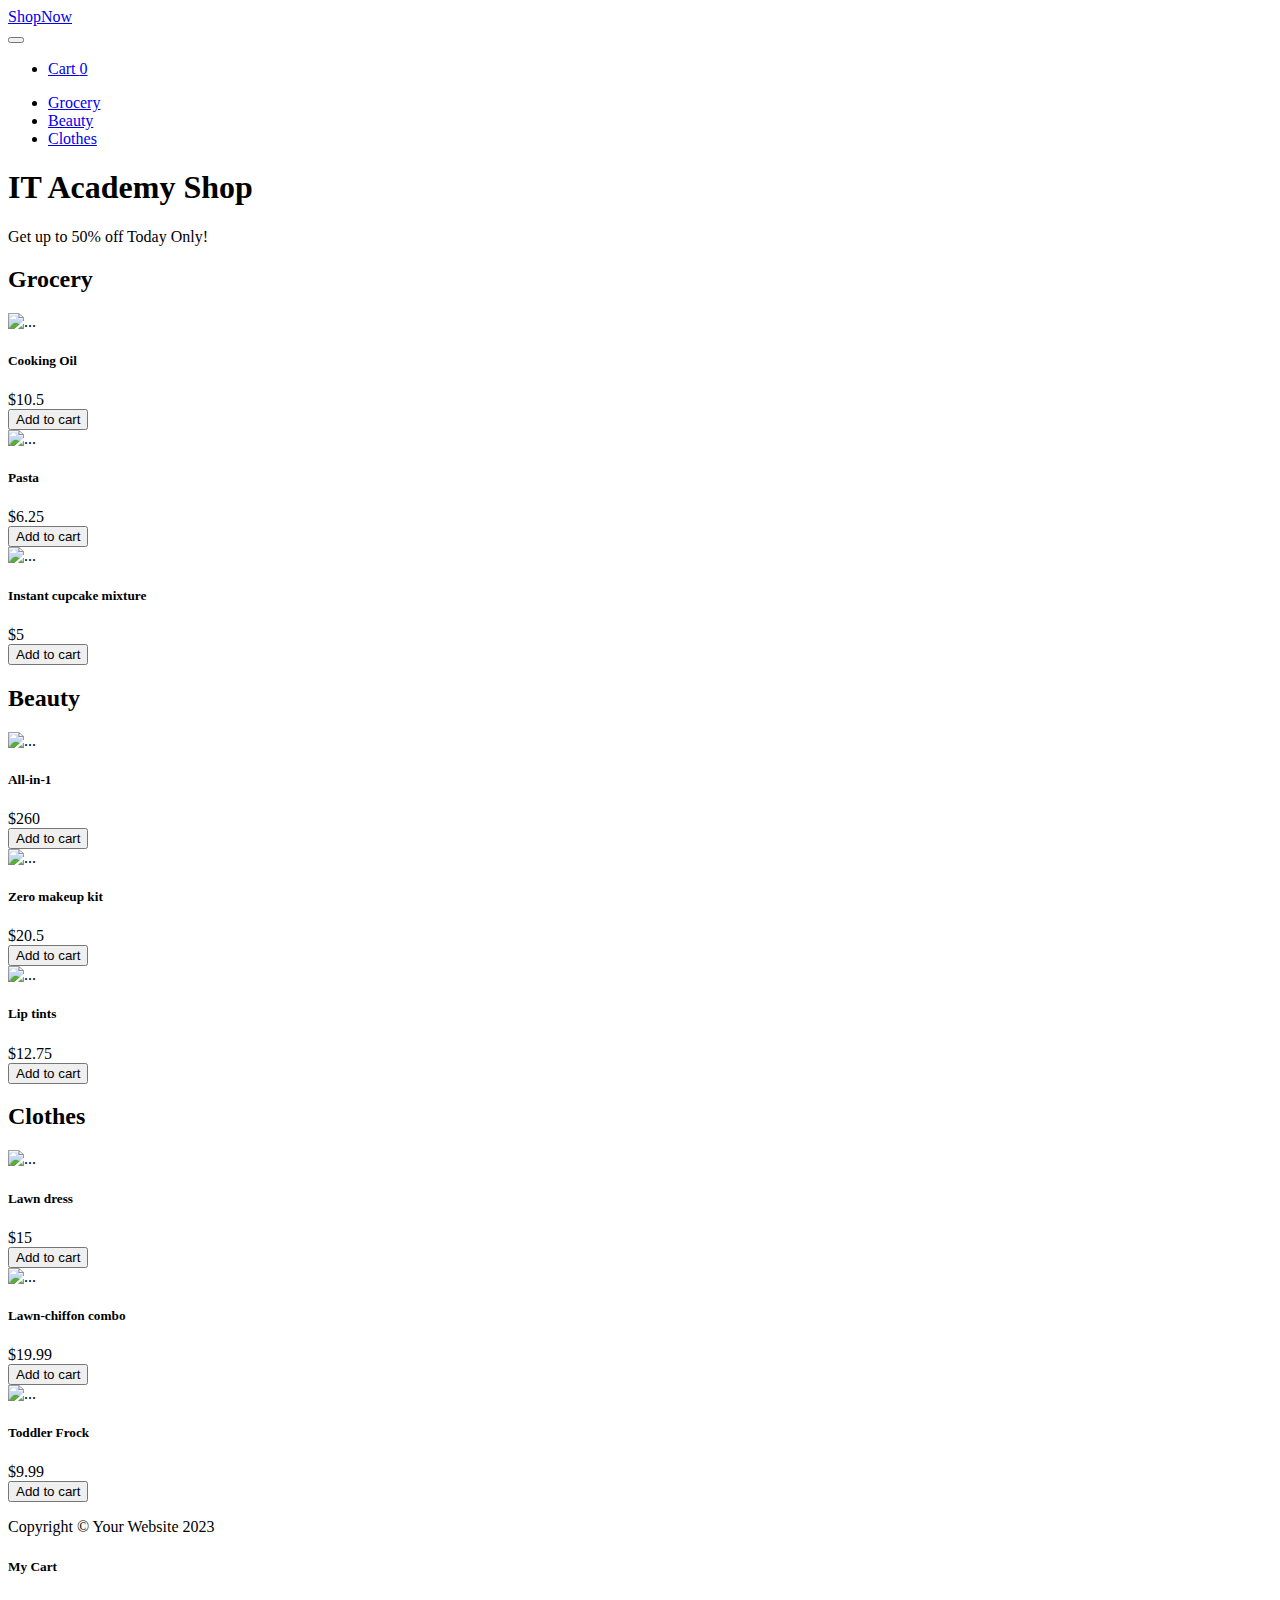
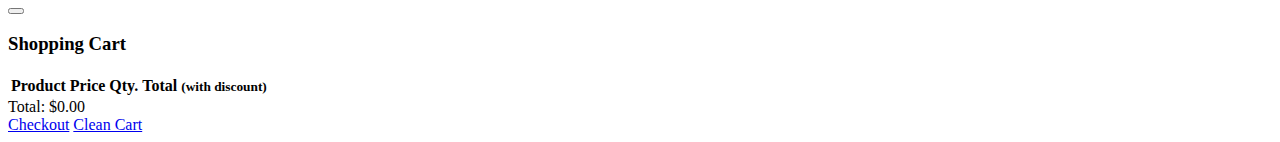
==== index.html @ d0eda027 "Add product name in Shopping Cart" ====
<!DOCTYPE html>
<html lang="en">

<head>
	<meta charset="utf-8" />
	<meta name="viewport" content="width=device-width, initial-scale=1, shrink-to-fit=no" />
	<meta name="description" content="" />
	<meta name="author" content="" />
	<title>ShopNow</title>
	<!-- Favicon-->
	<link rel="icon" type="image/x-icon" href="images/favicon.ico" />
	<link href="https://cdn.jsdelivr.net/npm/bootstrap@5.3.0/dist/css/bootstrap.min.css" rel="stylesheet"
		integrity="sha384-9ndCyUaIbzAi2FUVXJi0CjmCapSmO7SnpJef0486qhLnuZ2cdeRhO02iuK6FUUVM" crossorigin="anonymous">

	<!-- Fontawesome icons-->
	<link rel="stylesheet" href="https://cdnjs.cloudflare.com/ajax/libs/font-awesome/6.4.0/css/all.min.css"
		integrity="sha512-iecdLmaskl7CVkqkXNQ/ZH/XLlvWZOJyj7Yy7tcenmpD1ypASozpmT/E0iPtmFIB46ZmdtAc9eNBvH0H/ZpiBw=="
		crossorigin="anonymous" referrerpolicy="no-referrer" />
</head>

<body data-bs-spy="scroll" data-bs-target="#navbar-example2" data-bs-offset="50">
	<!-- Navigation-->
	<nav class="navbar py-3 py-lg-0 navbar-light bg-light navbar-expand-lg" id="navbar-example2">
		<div class="container d-flex">
			<a class="navbar-brand" href="#!">ShopNow</a>
			<div class="d-flex flex-row order-lg-last align-items-center">

				<button type="button" class="navbar-toggler order-last collapsed" data-bs-toggle="collapse"
					data-bs-target="#navbar" aria-expanded="false" aria-controls="navbar">
					<span class="navbar-toggler-icon"></span>
				</button>
				<ul class="navbar-nav me-3 me-lg-0 d-flex flex-row align-items-center">
					<li class="dropdown search-dropdown nav-item py-lg-3">
						<a href="javascript:void(0)" class="btn btn-outline-dark flex-center" type="button"
							data-bs-toggle="modal" data-bs-target="#cartModal" onclick="open_modal()"
							data-bs-auto-close="outside">
							<i class="fas fa-shopping-cart me-1"></i> Cart <span
								class="badge bg-dark text-white ms-1 rounded-pill" id="count_product">0</span>
						</a>
					</li>
				</ul>
			</div>

			<div id="navbar" class="navbar-collapse collapse">

				<ul class="navbar-nav me-auto mb-4 mb-lg-0 ms-lg-5">
					<li class="nav-item">
						<a class="nav-link" href="#grocery"><i class="fas fa-shopping-basket"></i> Grocery</a>
					</li>
					<li class="nav-item">
						<a class="nav-link" href="#beauty"><i class="fas fa-heart"></i> Beauty</a>
					</li>
					<li class="nav-item">
						<a class="nav-link" href="#clothes"><i class="fas fa-tshirt"></i> Clothes</a>
					</li>

				</ul>
			</div>
		</div>
	</nav>

	<!-- Header-->
	<header class="bg-dark py-5">
		<div class="container px-4 px-lg-5 my-5">
			<div class="text-center text-white">
				<h1 class="display-4 fw-bolder">IT Academy Shop</h1>
				<p class="lead fw-normal text-white-50 mb-0">Get up to 50% off Today Only!</p>
			</div>
		</div>
	</header>
	<!-- Section-->
	<section class="pt-5" id="grocery">
		<h2 class="text-center"><i class="fas fa-shopping-basket pe-3"></i>Grocery</h2>
		<div class="container px-4 px-lg-5 mt-5">
			<div class="row gx-4 gx-lg-5 row-cols-2 row-cols-md-3 row-cols-xl-4 justify-content-center">
				<div class="col mb-5">
					<div class="card h-100">
						<img class="card-img-top" src="./images/product.svg" alt="..." />
						<div class="card-body p-4">
							<div class="text-center">
								<h5 class="fw-bolder">Cooking Oil</h5>
								$10.5
							</div>
						</div>
						<div class="card-footer p-4 pt-0 border-top-0 bg-transparent">
							<div class="text-center"><button type="button" onclick="buy(1)"
									class="btn btn-outline-dark">Add to cart</button></div>
						</div>
					</div>
				</div>
				<div class="col mb-5">
					<div class="card h-100">
						<img class="card-img-top" src="./images/product.svg" alt="..." />
						<div class="card-body p-4">
							<div class="text-center">
								<h5 class="fw-bolder">Pasta</h5>
								$6.25
							</div>
						</div>
						<div class="card-footer p-4 pt-0 border-top-0 bg-transparent">
							<div class="text-center"><button type="button" onclick="buy(2)"
									class="btn btn-outline-dark">Add to cart</button></div>
						</div>
					</div>
				</div>
				<div class="col mb-5">
					<div class="card h-100">
						<img class="card-img-top" src="./images/product.svg" alt="..." />
						<div class="card-body p-4">
							<div class="text-center">
								<h5 class="fw-bolder">Instant cupcake mixture</h5>
								$5
							</div>
						</div>
						<div class="card-footer p-4 pt-0 border-top-0 bg-transparent">
							<div class="text-center"><button type="button" onclick="buy(3)"
									class="btn btn-outline-dark">Add to cart</button></div>
						</div>
					</div>
				</div>

			</div>
		</div>
	</section>
	<section class="pt-5" id="beauty">
		<h2 class="text-center"><i class="fas fa-heart pe-3"></i>Beauty</h2>
		<div class="container px-4 px-lg-5 mt-5">
			<div class="row gx-4 gx-lg-5 row-cols-2 row-cols-md-3 row-cols-xl-4 justify-content-center">
				<div class="col mb-5">
					<div class="card h-100">
						<img class="card-img-top" src="./images/product.svg" alt="..." />
						<div class="card-body p-4">
							<div class="text-center">
								<h5 class="fw-bolder">All-in-1</h5>
								$260
							</div>
						</div>
						<div class="card-footer p-4 pt-0 border-top-0 bg-transparent">
							<div class="text-center"><button type="button" onclick="buy(4)"
									class="btn btn-outline-dark">Add to cart</button></div>
						</div>
					</div>
				</div>
				<div class="col mb-5">
					<div class="card h-100">
						<img class="card-img-top" src="./images/product.svg" alt="..." />
						<div class="card-body p-4">
							<div class="text-center">
								<h5 class="fw-bolder">Zero makeup kit</h5>
								$20.5
							</div>
						</div>
						<div class="card-footer p-4 pt-0 border-top-0 bg-transparent">
							<div class="text-center"><button type="button" onclick="buy(5)"
									class="btn btn-outline-dark">Add to cart</button></div>
						</div>
					</div>
				</div>
				<div class="col mb-5">
					<div class="card h-100">
						<img class="card-img-top" src="./images/product.svg" alt="..." />
						<div class="card-body p-4">
							<div class="text-center">
								<h5 class="fw-bolder">Lip tints</h5>
								$12.75
							</div>
						</div>
						<div class="card-footer p-4 pt-0 border-top-0 bg-transparent">
							<div class="text-center"><button type="button" onclick="buy(6)"
									class="btn btn-outline-dark">Add to cart</button></div>
						</div>
					</div>
				</div>

			</div>
		</div>
	</section>
	<section class="pt-5" id="clothes">
		<h2 class="text-center"><i class="fas fa-tshirt pe-3"></i>Clothes</h2>
		<div class="container px-4 px-lg-5 mt-5">
			<div class="row gx-4 gx-lg-5 row-cols-2 row-cols-md-3 row-cols-xl-4 justify-content-center">
				<div class="col mb-5">
					<div class="card h-100">
						<img class="card-img-top" src="./images/product.svg" alt="..." />
						<div class="card-body p-4">
							<div class="text-center">
								<h5 class="fw-bolder">Lawn dress</h5>
								$15
							</div>
						</div>
						<div class="card-footer p-4 pt-0 border-top-0 bg-transparent">
							<div class="text-center"><button type="button" onclick="buy(7)"
									class="btn btn-outline-dark">Add to cart</button></div>
						</div>
					</div>
				</div>
				<div class="col mb-5">
					<div class="card h-100">
						<img class="card-img-top" src="./images/product.svg" alt="..." />
						<div class="card-body p-4">
							<div class="text-center">
								<h5 class="fw-bolder">Lawn-chiffon combo</h5>
								$19.99
							</div>
						</div>
						<div class="card-footer p-4 pt-0 border-top-0 bg-transparent">
							<div class="text-center"><button type="button" onclick="buy(8)"
									class="btn btn-outline-dark">Add to cart</button></div>
						</div>
					</div>
				</div>
				<div class="col mb-5">
					<div class="card h-100">
						<img class="card-img-top" src="./images/product.svg" alt="..." />
						<div class="card-body p-4">
							<div class="text-center">
								<h5 class="fw-bolder">Toddler Frock</h5>
								$9.99
							</div>
						</div>
						<div class="card-footer p-4 pt-0 border-top-0 bg-transparent">
							<div class="text-center"><button type="button" onclick="buy(9)"
									class="btn btn-outline-dark">Add to cart</button></div>
						</div>
					</div>
				</div>

			</div>
		</div>
	</section>

	<!-- Footer-->
	<footer class="py-3 bg-dark">
		<div class="container">
			<p class="m-0 text-center text-white">Copyright &copy; Your Website 2023</p>
		</div>
	</footer>

	<div class="modal fade" id="cartModal" tabindex="-1" aria-labelledby="exampleModalLabel" aria-hidden="true">
		<div class="modal-dialog">
			<div class="modal-content">
				<div class="modal-header">
					<h5 class="modal-title" id="exampleModalLabel"><i class="fas fa-cart-arrow-down"></i> My Cart</h5>
					<button type="button" class="btn-close" data-bs-dismiss="modal" aria-label="Close"></button>
				</div>
				<div class="modal-body">
					<h3 class="text-center bill px-5">Shopping Cart</h3>
					<table class="table">
						<thead>
							<tr>
								<th scope="col">Product</th>
								<th scope="col">Price</th>
								<th scope="col">Qty.</th>
								<th scope="col">Total <small>(with discount)</small></th>
							</tr>
						</thead>
						<tbody id="cart_list">
						</tbody>
					</table>
					<div class="text-center fs-3">
						Total: $<span id="total_price">0.00</span>
					</div>
					<div class="text-center">
						<a href="checkout.html" class="btn btn-primary m-3">Checkout</a>
						<a href="javascript:void(0)" onclick="cleanCart()" class="btn btn-primary m-3">Clean Cart</a>
					</div>
				</div>
			</div>
		</div>
	</div>

	<!-- Bootstrap core JS-->
	<script src="https://cdn.jsdelivr.net/npm/bootstrap@5.3.0/dist/js/bootstrap.bundle.min.js"
		integrity="sha384-geWF76RCwLtnZ8qwWowPQNguL3RmwHVBC9FhGdlKrxdiJJigb/j/68SIy3Te4Bkz"
		crossorigin="anonymous"></script>

	<!-- Core theme JS-->
	<script src="js/shop.js"></script>
	<script src="js/checkout.js"></script>
</body>

</html>
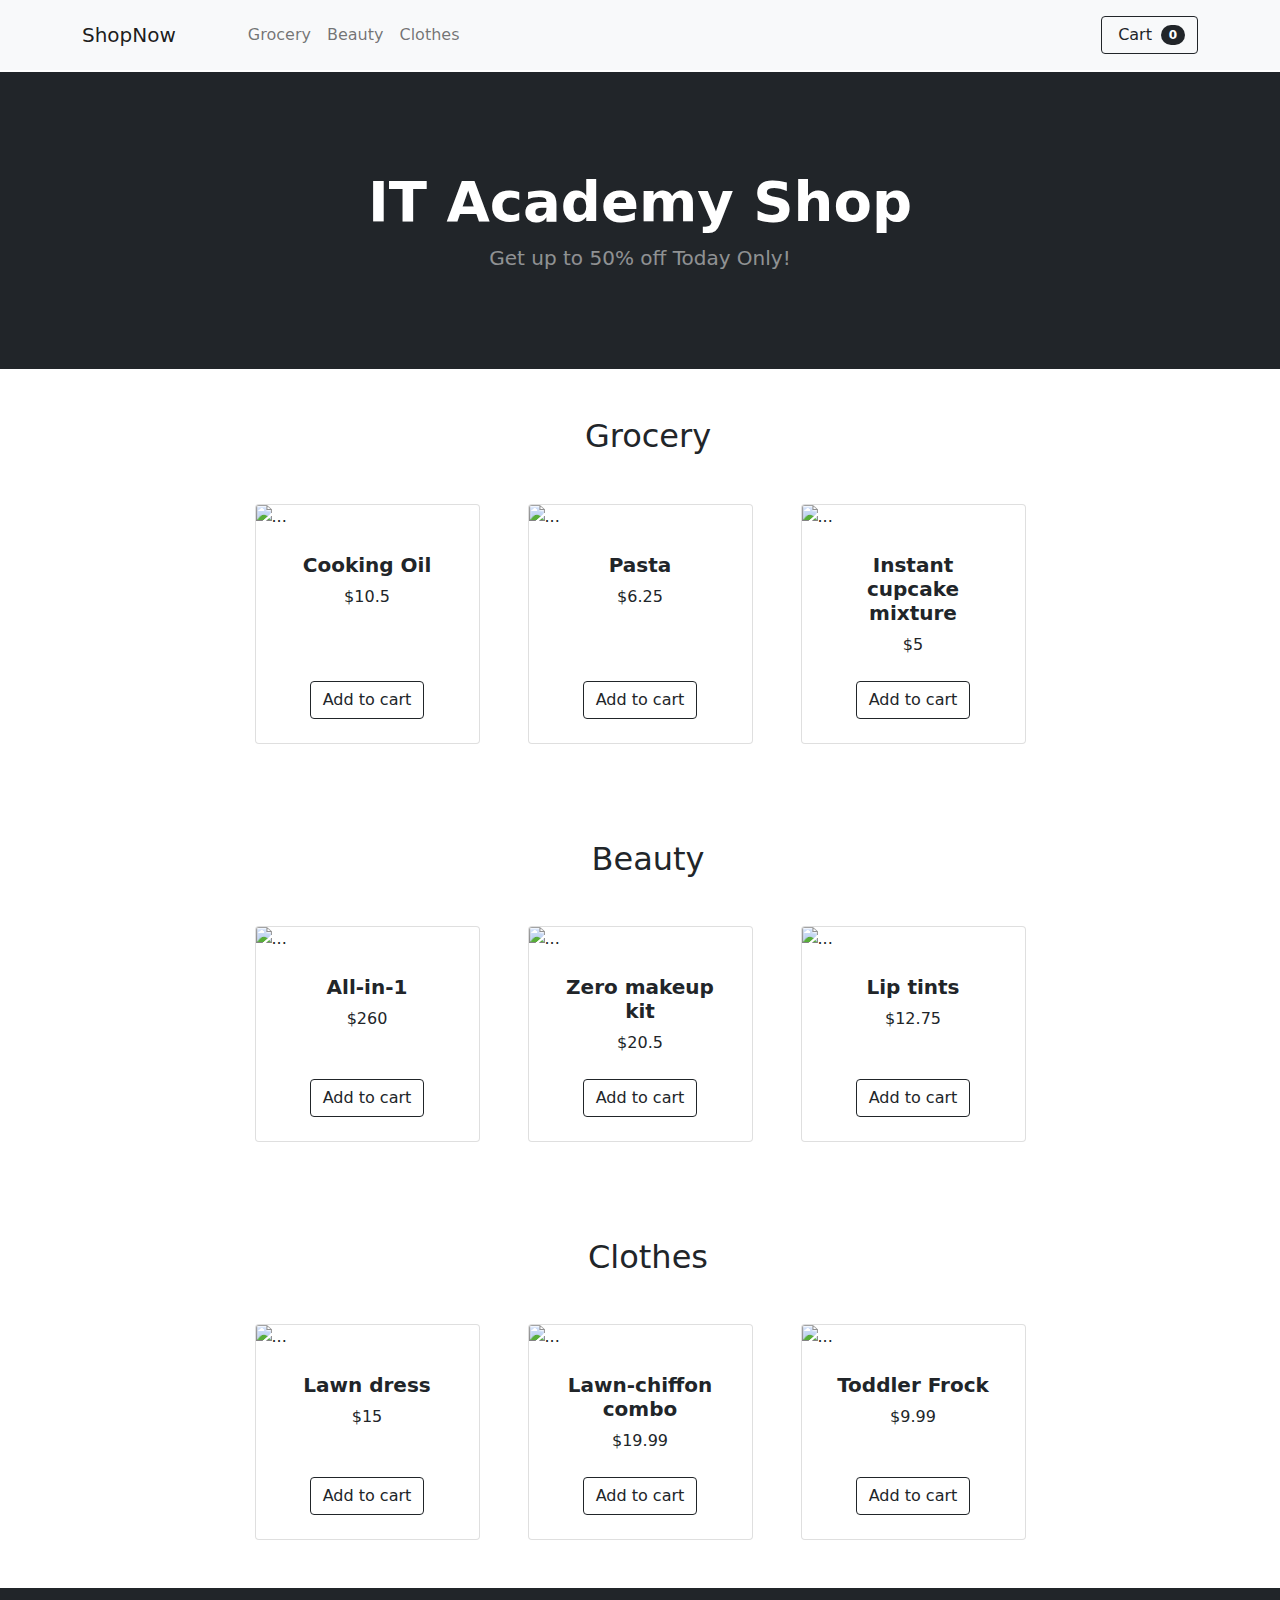
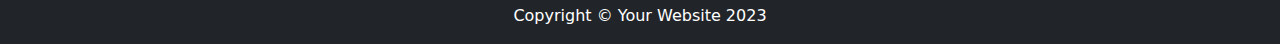
==== commit 026fe293: "Add menu fixed top" ====
--- a/index.html
+++ b/index.html
@@ -16,11 +16,12 @@
 	<link rel="stylesheet" href="https://cdnjs.cloudflare.com/ajax/libs/font-awesome/6.4.0/css/all.min.css"
 		integrity="sha512-iecdLmaskl7CVkqkXNQ/ZH/XLlvWZOJyj7Yy7tcenmpD1ypASozpmT/E0iPtmFIB46ZmdtAc9eNBvH0H/ZpiBw=="
 		crossorigin="anonymous" referrerpolicy="no-referrer" />
+	<link rel="stylesheet" type="text/css" href="css/styles.css">
 </head>
 
 <body data-bs-spy="scroll" data-bs-target="#navbar-example2" data-bs-offset="50">
 	<!-- Navigation-->
-	<nav class="navbar py-3 py-lg-0 navbar-light bg-light navbar-expand-lg" id="navbar-example2">
+	<nav class="navbar py-3 py-lg-0 navbar-light bg-light navbar-expand-lg fixed-top" id="navbar-example2">
 		<div class="container d-flex">
 			<a class="navbar-brand" href="#!">ShopNow</a>
 			<div class="d-flex flex-row order-lg-last align-items-center">
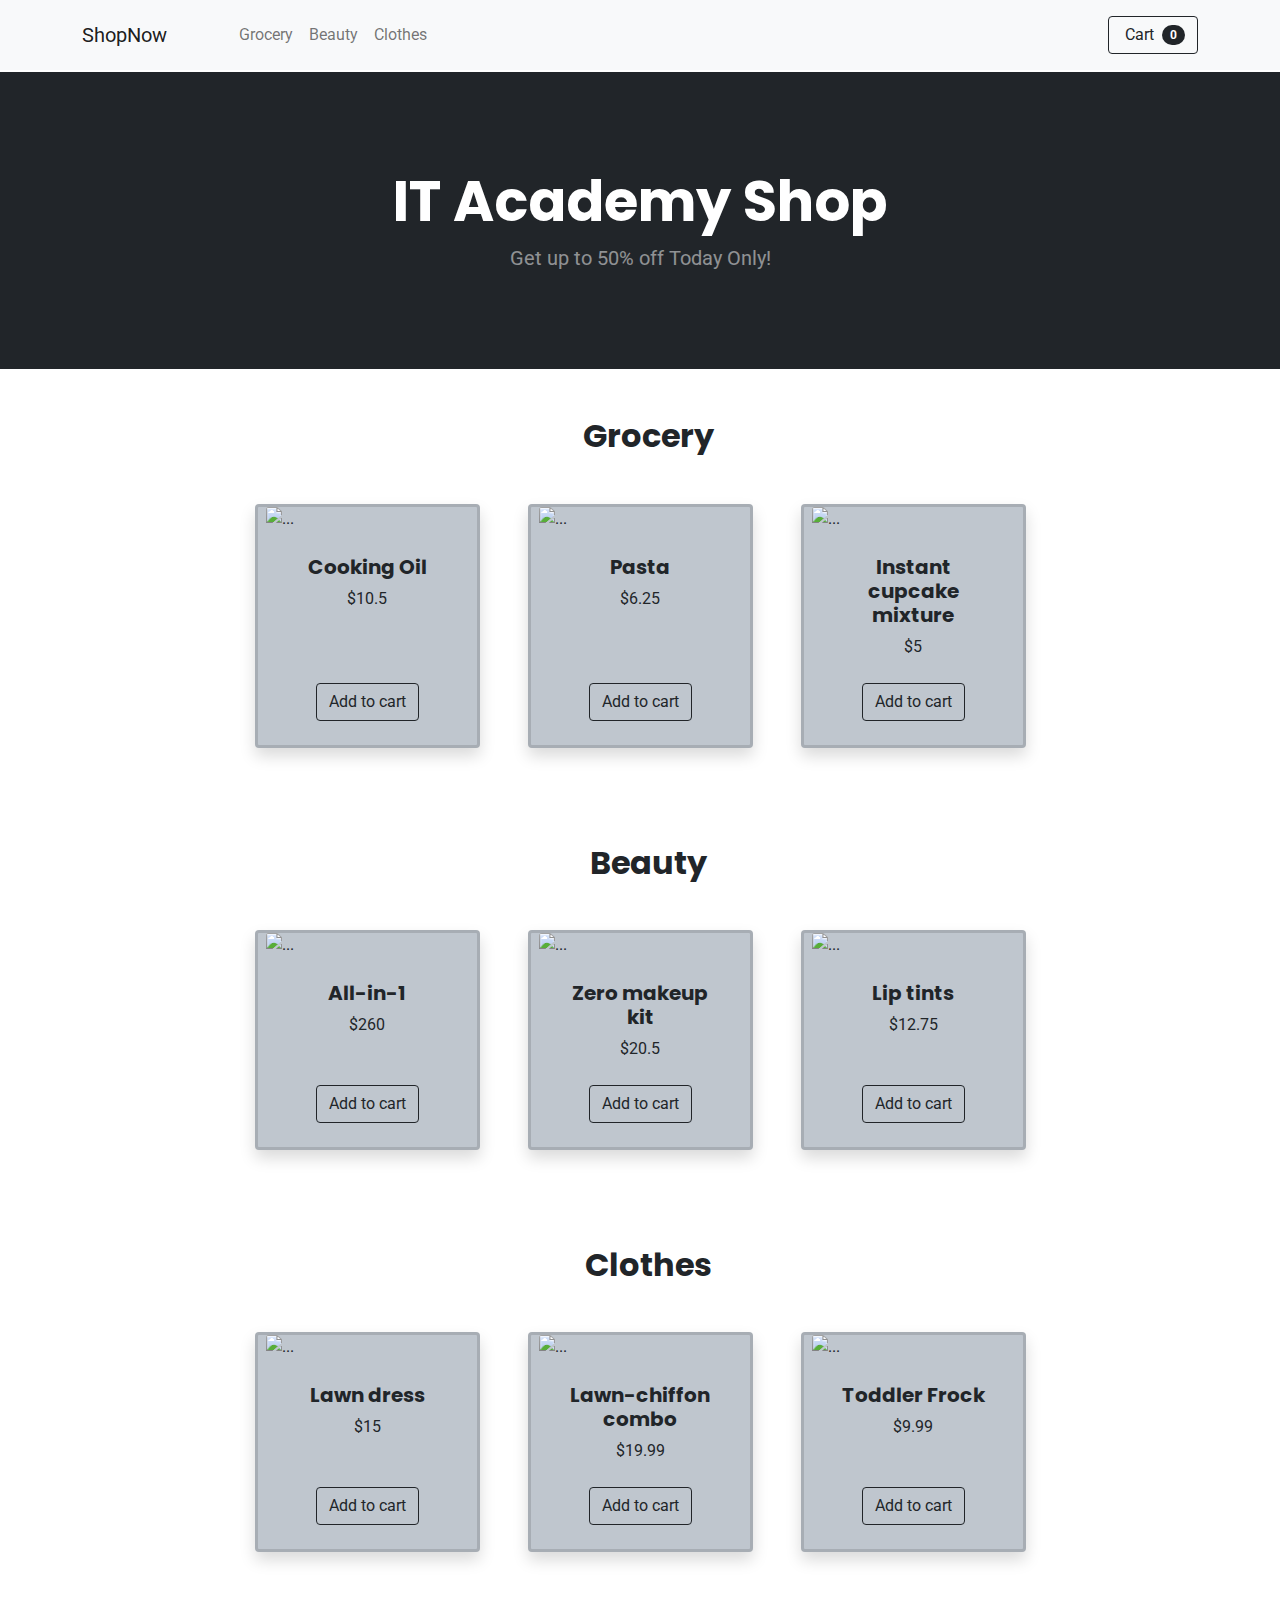
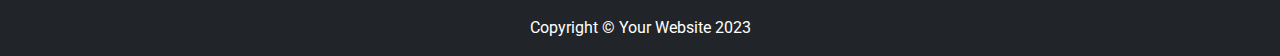
==== commit 85e22abc: "Add background, animation card" ====
--- a/index.html
+++ b/index.html
@@ -23,7 +23,7 @@
 	<!-- Navigation-->
 	<nav class="navbar py-3 py-lg-0 navbar-light bg-light navbar-expand-lg fixed-top" id="navbar-example2">
 		<div class="container d-flex">
-			<a class="navbar-brand" href="#!">ShopNow</a>
+			<a class="navbar-brand" href="index.html">ShopNow</a>
 			<div class="d-flex flex-row order-lg-last align-items-center">
 
 				<button type="button" class="navbar-toggler order-last collapsed" data-bs-toggle="collapse"
@@ -73,9 +73,10 @@
 	<section class="pt-5" id="grocery">
 		<h2 class="text-center"><i class="fas fa-shopping-basket pe-3"></i>Grocery</h2>
 		<div class="container px-4 px-lg-5 mt-5">
-			<div class="row gx-4 gx-lg-5 row-cols-2 row-cols-md-3 row-cols-xl-4 justify-content-center">
-				<div class="col mb-5">
-					<div class="card h-100">
+			<div
+				class="row gx-4 gx-lg-5 row-cols-1 row-cols-sm-2 row-cols-md-3 row-cols-xl-4 justify-content-center card-products">
+				<div class="col mb-5">
+					<div class="card h-100 border-3 rounded-4 shadow px-2">
 						<img class="card-img-top" src="./images/product.svg" alt="..." />
 						<div class="card-body p-4">
 							<div class="text-center">
@@ -90,7 +91,7 @@
 					</div>
 				</div>
 				<div class="col mb-5">
-					<div class="card h-100">
+					<div class="card h-100 border-3 rounded-4 shadow px-2">
 						<img class="card-img-top" src="./images/product.svg" alt="..." />
 						<div class="card-body p-4">
 							<div class="text-center">
@@ -105,7 +106,7 @@
 					</div>
 				</div>
 				<div class="col mb-5">
-					<div class="card h-100">
+					<div class="card h-100 border-3 rounded-4 shadow px-2">
 						<img class="card-img-top" src="./images/product.svg" alt="..." />
 						<div class="card-body p-4">
 							<div class="text-center">
@@ -126,9 +127,10 @@
 	<section class="pt-5" id="beauty">
 		<h2 class="text-center"><i class="fas fa-heart pe-3"></i>Beauty</h2>
 		<div class="container px-4 px-lg-5 mt-5">
-			<div class="row gx-4 gx-lg-5 row-cols-2 row-cols-md-3 row-cols-xl-4 justify-content-center">
-				<div class="col mb-5">
-					<div class="card h-100">
+			<div
+				class="row gx-4 gx-lg-5 row-cols-1 row-cols-sm-2 row-cols-md-3 row-cols-xl-4 justify-content-center card-products">
+				<div class="col mb-5">
+					<div class="card h-100 border-3 rounded-4 shadow px-2">
 						<img class="card-img-top" src="./images/product.svg" alt="..." />
 						<div class="card-body p-4">
 							<div class="text-center">
@@ -143,7 +145,7 @@
 					</div>
 				</div>
 				<div class="col mb-5">
-					<div class="card h-100">
+					<div class="card h-100 border-3 rounded-4 shadow px-2">
 						<img class="card-img-top" src="./images/product.svg" alt="..." />
 						<div class="card-body p-4">
 							<div class="text-center">
@@ -158,7 +160,7 @@
 					</div>
 				</div>
 				<div class="col mb-5">
-					<div class="card h-100">
+					<div class="card h-100 border-3 rounded-4 shadow px-2">
 						<img class="card-img-top" src="./images/product.svg" alt="..." />
 						<div class="card-body p-4">
 							<div class="text-center">
@@ -179,9 +181,10 @@
 	<section class="pt-5" id="clothes">
 		<h2 class="text-center"><i class="fas fa-tshirt pe-3"></i>Clothes</h2>
 		<div class="container px-4 px-lg-5 mt-5">
-			<div class="row gx-4 gx-lg-5 row-cols-2 row-cols-md-3 row-cols-xl-4 justify-content-center">
-				<div class="col mb-5">
-					<div class="card h-100">
+			<div
+				class="row gx-4 gx-lg-5 row-cols-1 row-cols-sm-2 row-cols-md-3 row-cols-xl-4 justify-content-center card-products">
+				<div class="col mb-5">
+					<div class="card h-100 border-3 rounded-4 shadow px-2">
 						<img class="card-img-top" src="./images/product.svg" alt="..." />
 						<div class="card-body p-4">
 							<div class="text-center">
@@ -196,7 +199,7 @@
 					</div>
 				</div>
 				<div class="col mb-5">
-					<div class="card h-100">
+					<div class="card h-100 border-3 rounded-4 shadow px-2">
 						<img class="card-img-top" src="./images/product.svg" alt="..." />
 						<div class="card-body p-4">
 							<div class="text-center">
@@ -211,7 +214,7 @@
 					</div>
 				</div>
 				<div class="col mb-5">
-					<div class="card h-100">
+					<div class="card h-100 border-3 rounded-4 shadow px-2">
 						<img class="card-img-top" src="./images/product.svg" alt="..." />
 						<div class="card-body p-4">
 							<div class="text-center">
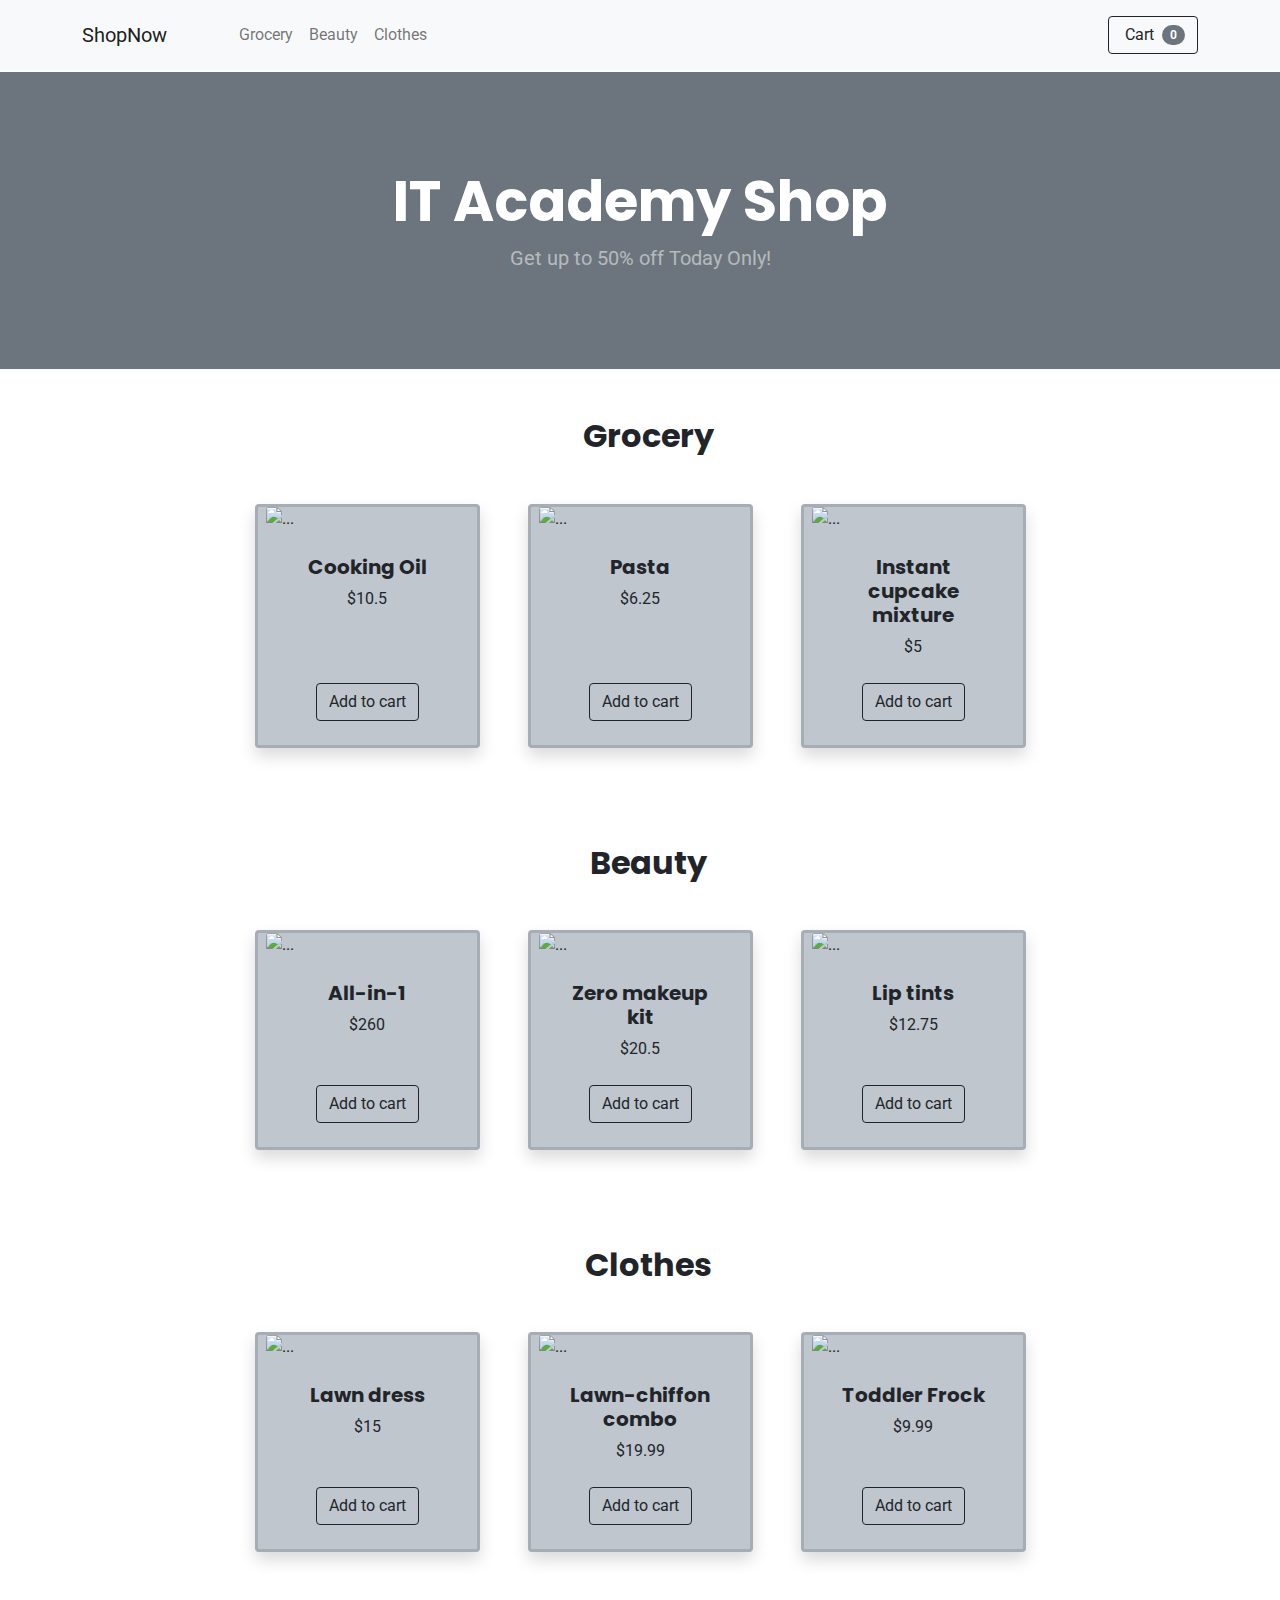
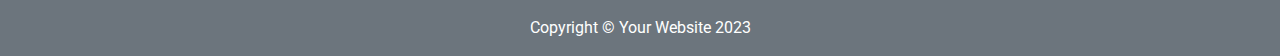
==== commit 84933c37: "Change background dark to background secondary" ====
--- a/index.html
+++ b/index.html
@@ -36,7 +36,7 @@
 							data-bs-toggle="modal" data-bs-target="#cartModal" onclick="open_modal()"
 							data-bs-auto-close="outside">
 							<i class="fas fa-shopping-cart me-1"></i> Cart <span
-								class="badge bg-dark text-white ms-1 rounded-pill" id="count_product">0</span>
+								class="badge bg-secondary text-white ms-1 rounded-pill" id="count_product">0</span>
 						</a>
 					</li>
 				</ul>
@@ -61,7 +61,7 @@
 	</nav>
 
 	<!-- Header-->
-	<header class="bg-dark py-5">
+	<header class="bg-secondary py-5">
 		<div class="container px-4 px-lg-5 my-5">
 			<div class="text-center text-white">
 				<h1 class="display-4 fw-bolder">IT Academy Shop</h1>
@@ -234,7 +234,7 @@
 	</section>
 
 	<!-- Footer-->
-	<footer class="py-3 bg-dark">
+	<footer class="py-3 bg-secondary">
 		<div class="container">
 			<p class="m-0 text-center text-white">Copyright &copy; Your Website 2023</p>
 		</div>
